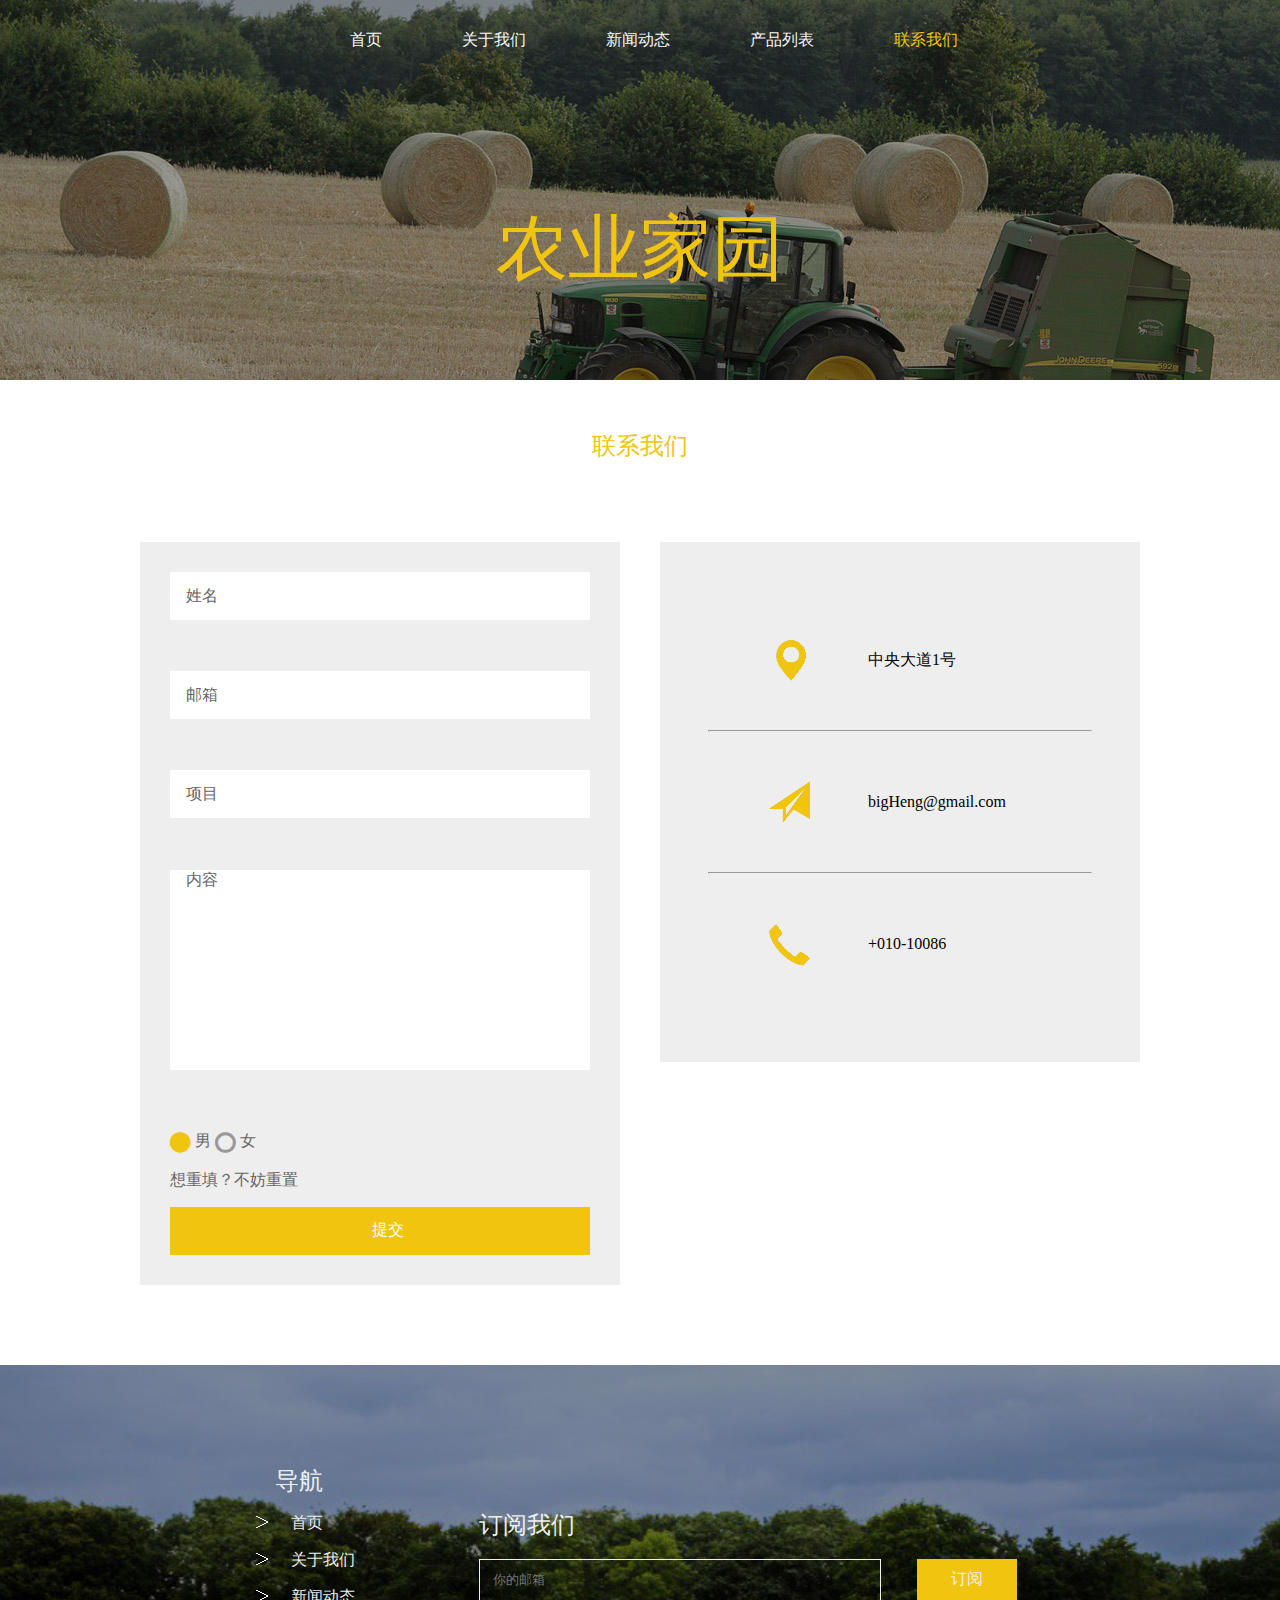
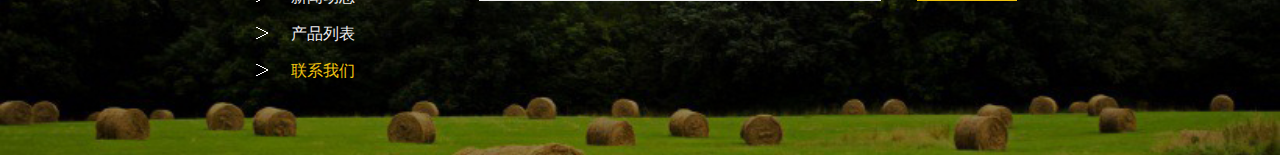
==== contact.html @ e1c671fe "website" ====
<!doctype html>
<html lang="en">
<head>
    <meta charset="UTF-8">
    <title>contact</title>
    <link rel="stylesheet" href="css/common.css">
    <link rel="stylesheet" href="css/contact.css">
    <!--[if IE 8]>
    <link rel="stylesheet" href="css/contact-ie8.css">
    <![endif]-->
    <link rel="stylesheet" href="css/font-awesome.min.css">
    <link rel="icon" href="images/logo.gif" type="image/x-icon"/>
    <script src="js/backtotop.js"></script>
    <script src="js/jquery.js"></script>
    <script src="js/contact.js"></script>
</head>
<body>
<div class="header">
    <div class="bg"></div>
    <div class="container">
        <ul class="nav">
            <li><a href="index.html">首页</a></li>
            <li><a href="about.html">关于我们</a></li>
            <li><a href="news.html">新闻动态</a></li>
            <li><a href="gallery.html">产品列表</a></li>
            <li><a  class="selected" href="javascript:void(0)">联系我们</a></li>
        </ul>
        <h1 class="header-h1">农业家园</h1>
    </div>
</div>
<form class="form container" id="form">
    <h2>联系我们</h2>
    <div class="form-left">
        <label for="name"></label>
        <input id="name" class="name" type="text" placeholder="姓名" value="姓名">
        <span></span>
        <label for="email"></label>
        <input id="email" class="email" type="email" placeholder="邮箱" value="邮箱">
        <span></span>
        <label for="project"></label>
        <input id="project" class="project" type="text" placeholder="项目" value="项目">
        <span></span>
        <label for="content"></label>
        <textarea id="content" class="content" placeholder="内容">内容</textarea>
        <span></span>
        <div class="sex">
            <i class="icon-circle"></i>
            <input type="radio" name="sex" value="male" checked>男
            <i class="icon-circle-blank"></i>
            <input type="radio" name="sex" value="female">女
        </div>
        <button type="reset">想重填？不妨重置</button>
        <label for="submit"></label>
        <input id="submit" class="submit" type="submit" value="提交">
    </div>
    <div class="form-right">
        <ul>
            <li class="li-1">中央大道1号</li>
            <hr>
            <li class="li-2">bigHeng@gmail.com</li>
            <hr>
            <li class="li-3">+010-10086</li>
        </ul>
    </div>
</form>
<div class="footer">
    <div class="container">
        <div class="left">
            <h2>导航</h2>
            <ul class="footer-nav">
                <li><a href="index.html">首页</a></li>
                <li><a href="about.html">关于我们</a></li>
                <li><a href="news.html">新闻动态</a></li>
                <li><a href="gallery.html">产品列表</a></li>
                <li><a  class="selected" href="javascript:void(0)">联系我们</a></li>
            </ul>
        </div>
        <div class="right">
            <h2>订阅我们</h2><br>
            <input class="email" type="email" placeholder="你的邮箱">
            <input type="button" value="订阅">
        </div>
    </div>
</div>
</body>
</html>
---- css/common.css ----
*{
    padding:0;
    margin:0;
    font-family: "Microsoft YaHei", yaHei;
    text-decoration: none;
}
.gotop{
    color: #f1c40f;
    font-size: 50px;
    text-align: center;
    position: fixed;
    right: 30px;
    bottom: 60px;
    cursor: pointer;
    transition: .3s all ease;
}
.gotop:hover{
    color: #666;
}
/*banner和nav*/
.header{
    height:650px;
    width: 100%;
    text-align: center;
    overflow: hidden;
}
.bg{
    width: 100%;
    height: 380px;
    background-size: cover;
    background-image: url("../images/ba2.jpg");
    filter: progid:DXImageTransform.Microsoft.AlphaImageLoader(
            src='file:///C:/wamp/www/website/images/ba2.jpg',
            sizingMethod='scale');

    position: absolute;
    z-index: -1;
}
.container{
    width: 1000px;
    margin: 0 auto;
}
.nav{
    margin:20px 0 0 17%;
    list-style: none;
    position:relative;
    z-index: 1;
}
.nav li{
    float:left;
}
.nav:after{
    content:'';
    display: block;
    clear: both;
}
.nav li a{
    color:#F7F8FA;
    display: inline-block;
    padding:10px 40px ;
    transition: color ease .3s;
}
.nav li a:hover{
    color: #f1c40f;
}
.nav li a.selected{
    color: #f1c40f;
}
.header-h1{
    color: #f1c40f;
    font-size: 4.5em;
    width:480px;
    margin:140px auto 0;
    font-weight: normal;
}
/*页脚*/
.footer{
    height:390px;
    background-image: url("../images/g3.jpg");
    filter: progid:DXImageTransform.Microsoft.AlphaImageLoader(
            src='file:///C:/wamp/www/website/images/g3.jpg',
            sizingMethod='scale');
    background-size: cover;
    overflow: hidden;
}
.footer .footer-nav{
    list-style: disc;
}
.footer h2{
    color: #eee;
    font-weight: normal;
}
.footer .left{
    margin:100px 0 0 135px;
    width: 200px;
    display: inline-block;
}
.footer .left .footer-nav{
    list-style: url("../images/left-arrow.png");
}
.footer .left .footer-nav li{
    margin-top: 1em;
    text-indent: 1em;
}
.footer .left .footer-nav a{
    color: #eee;
    transition: color ease .3s;
}
.footer .left .footer-nav a:hover{
    color: #f1c40f;
}
.footer .left .footer-nav a.selected{
    color: #f1c40f;
}
.footer .right{
    display: inline-block;
    vertical-align: top;
    margin-top: 9em;
}
.footer .right .email{
    border: 1px solid #eee;
    background-color: transparent;
    width: 400px;
    height:40px;
    text-indent: 1em;
    color:#eee;
}
.footer .right .email+input{
    border-style: none;
    background-color:#f1c40f;
    height:42px;
    width:100px;
    color: #eee;
    margin-left: 2em;
    font-size: 1em;
    transition: .5s all ease-in-out;
}
.footer .right .email+input:hover{
    color: #f1c40f;
    background: #eee;
}
---- css/contact.css ----
.header{
    height:350px;
}
.form{
    margin-bottom: 80px;
    overflow: hidden;
}
.form h2{
    color:#f1c40f;
    font-weight: normal;
    text-align:center;
    margin: 80px 0;
}
.form::after{
    content: '';
    display: block;
    clear: both;
}
.form-left,.form-right{
    width: 48%;
    background-color: #EFEEEE;
    box-sizing: border-box;
    float: left;
}
.form-left{
    padding: 30px;
    margin-right: 4%;
}
.form-left>input{
    height:3em;
    width: 100%;
    border: none;
    margin-bottom: 1em;
    text-indent: 1em;
    font-size: 1em;
    color:#666;
}
.form-left .sex{
    margin-bottom:.8em;
    line-height: 2em;
    color:#666;
}
.form-left .sex i{
    cursor: pointer;
    font-size: 1.5em;
    vertical-align: middle;
}
.form-left .sex i.icon-circle{
    color:#f1c40f;
}
.form-left .sex i.icon-circle-blank{
    color:#999;
}
.form-left .sex input{
    display: none;
}
.form-left span{
    display: block;
    height:2em;
    color:#999;
    font-size: 1.1em;
}
.form-left span i.icon-remove-circle{
    font-size: 1.7em;
    color:#D9534F;
    vertical-align: middle;
}
.form-left span i.icon-ok-circle{
    font-size: 1.7em;
    color:#5CB85C;
    vertical-align: middle;
}
.form-left textarea{
    width: 100%;
    resize: none;
    border: none;
    text-indent: 1em;
    height: 200px;
    margin-bottom: 1em;
    font-size: 1em;
    color:#666;
}
.form-left .submit{
    background-color:#f1c40f;
    border: none;
    color: #fff;
    font-size: 1em;
    margin-bottom: 0;
    cursor: pointer;
    transition: .3s ease all;
}
.form-left button{
    border: none;
    color: #666;
    font-size: 1em;
    margin-bottom: 1em;
    cursor: pointer;
    transition: .3s ease all;
    background: none;
}
.form-left .submit:hover{
    background-color: #f39c12;
    color: #fff;
}
.form-left button:hover{
    color: #f39c12;
}
.form-right{
    padding: 48px;
}
.form-right ul{
    list-style:none;
}
.form-right li{
    height:140px;
    text-indent: 160px;
    line-height: 140px;
}
.form-right li.li-1{
    background: url('../images/contact3.png') no-repeat 60px center;
}
.form-right li.li-2{
    background: url('../images/contact2.png') no-repeat 60px center;
}
.form-right li.li-3{
    background: url('../images/contact1.png') no-repeat 60px center;
}
---- css/contact-ie8.css ----
.footer .right .email{
    height:30px;
    padding-top: 12px;
}
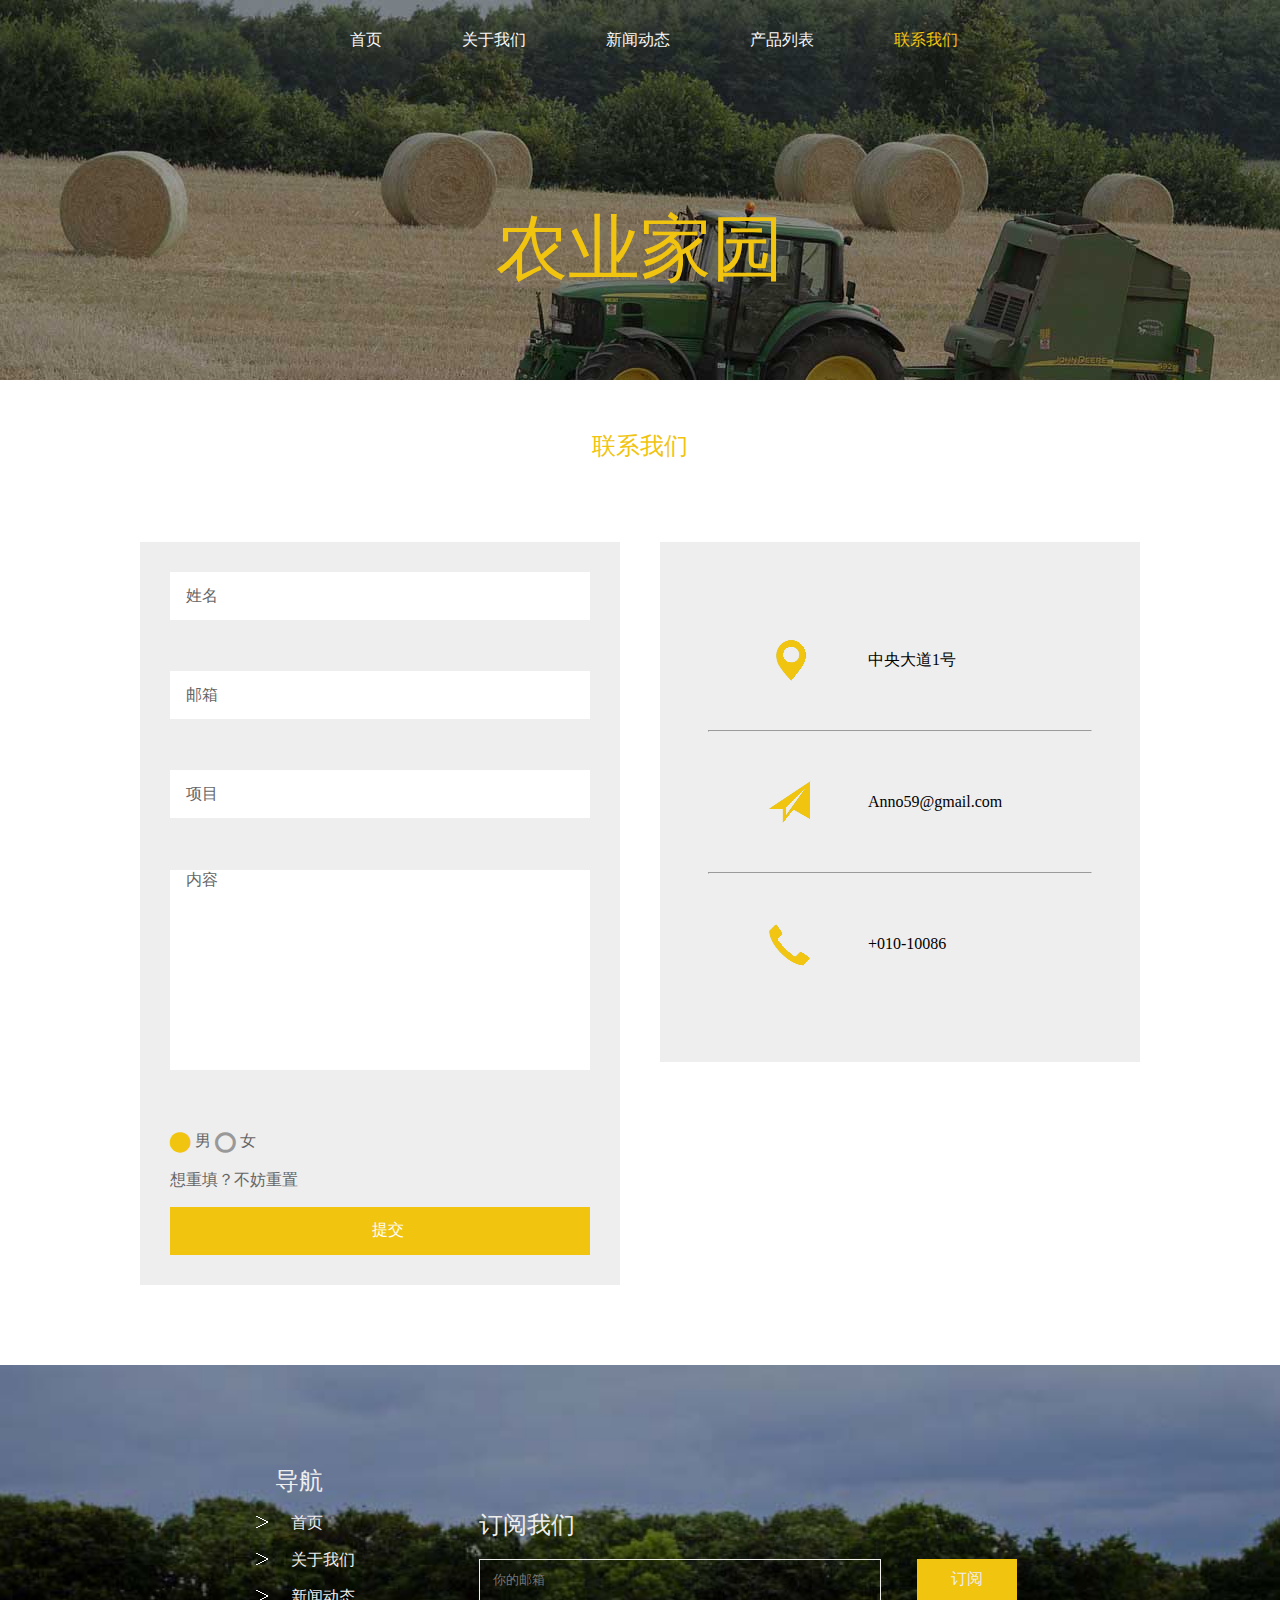
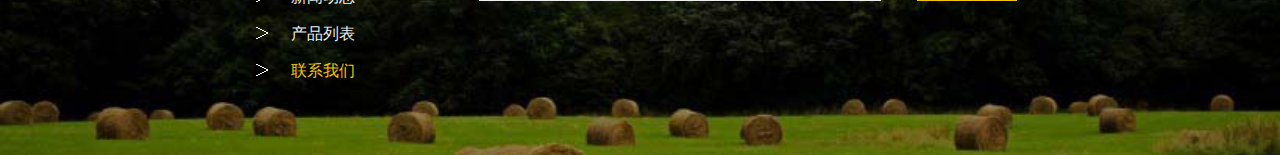
==== commit ca3e6a98: "Update contact.html" ====
--- a/contact.html
+++ b/contact.html
@@ -57,7 +57,7 @@
         <ul>
             <li class="li-1">中央大道1号</li>
             <hr>
-            <li class="li-2">bigHeng@gmail.com</li>
+            <li class="li-2">Anno59@gmail.com</li>
             <hr>
             <li class="li-3">+010-10086</li>
         </ul>
@@ -83,4 +83,4 @@
     </div>
 </div>
 </body>
-</html>+</html>
